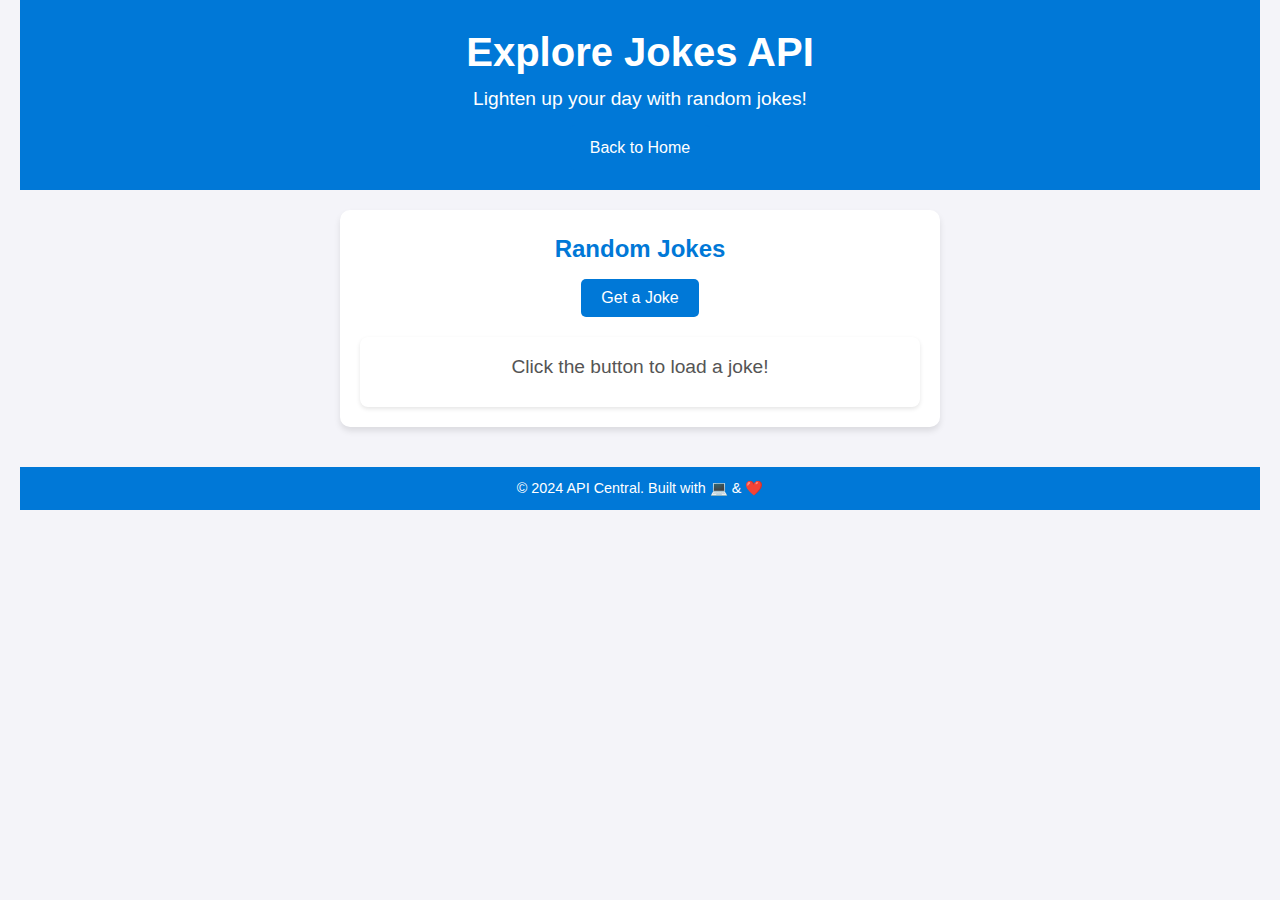
==== jokes.html @ a8d48633 "first commit" ====
<!DOCTYPE html>
<html lang="en">
<head>
  <meta charset="UTF-8">
  <meta name="viewport" content="width=device-width, initial-scale=1.0">
  <title>Explore Jokes API</title>
  <link rel="stylesheet" href="style.css">
</head>
<body>
  <header>
    <h1>Explore Jokes API</h1>
    <p>Lighten up your day with random jokes!</p>
    <a href="index.html" class="back-button">Back to Home</a>
  </header>

  <main>
    <section id="jokes-container">
      <h2>Random Jokes</h2>
      <button id="fetch-joke">Get a Joke</button>
      <div id="joke-display">
        <p>Click the button to load a joke!</p>
      </div>
    </section>
  </main>

  <footer>
    <p>© 2024 API Central. Built with 💻 & ❤️</p>
  </footer>
  <script src="scripts/jokes.js"></script>
</body>
</html>
---- style.css ----
/* General Reset */
* {
    margin: 0;
    padding: 0;
    box-sizing: border-box;
  }
  
  /* Body Styling */
  body {
    font-family: 'Arial', sans-serif;
    line-height: 1.6;
    background: #f4f4f9;
    color: #333;
    text-align: center;
    padding: 0 20px;
  }
  
  /* Header */
  header {
    background: #0078d7;
    color: white;
    padding: 20px 0;
    margin-bottom: 20px;
  }
  
  header h1 {
    font-size: 2.5rem;
  }
  
  header p {
    font-size: 1.2rem;
  }
  
  /* Main Sections */
  main section {
    background: white;
    border-radius: 10px;
    padding: 20px;
    margin: 20px auto;
    max-width: 600px;
    box-shadow: 0 4px 6px rgba(0, 0, 0, 0.1);
    transition: transform 0.3s ease-in-out;
  }
  
  main section:hover {
    transform: translateY(-5px);
  }
  
  main section h2 {
    color: #0078d7;
    margin-bottom: 10px;
  }
  
  main section p {
    font-size: 1rem;
    color: #555;
    margin-bottom: 20px;
  }
  
  main section button {
    background: #0078d7;
    color: white;
    border: none;
    padding: 10px 20px;
    border-radius: 5px;
    cursor: pointer;
    font-size: 1rem;
    transition: background 0.3s ease-in-out;
  }
  
  main section button:hover {
    background: #0053a6;
  }
  
  /* Footer */
  footer {
    margin-top: 40px;
    padding: 10px 0;
    background: #0078d7;
    color: white;
    font-size: 0.9rem;
  }

  /* Back Button */
.back-button {
    display: inline-block;
    margin-top: 10px;
    color: white;
    background: #0078d7;
    text-decoration: none;
    padding: 10px 20px;
    border-radius: 5px;
    transition: background 0.3s ease-in-out;
  }
  
  .back-button:hover {
    background: #0053a6;
  }
  
  /* News Section */
  #news-container {
    max-width: 800px;
    margin: 20px auto;
    text-align: left;
  }
  
  .news-article {
    background: white;
    margin: 20px 0;
    padding: 15px;
    border-radius: 8px;
    box-shadow: 0 2px 4px rgba(0, 0, 0, 0.1);
  }
  
  .news-article h3 {
    font-size: 1.2rem;
    color: #0078d7;
  }
  
  .news-article p {
    font-size: 1rem;
    color: #555;
    margin: 10px 0;
  }
  
  .news-article a {
    text-decoration: none;
    color: #0078d7;
    font-weight: bold;
  }
  
  .news-article a:hover {
    text-decoration: underline;
  }

  /* Calendar Container */
#calendar-container {
    max-width: 800px;
    margin: 20px auto;
    text-align: left;
  }
  
  /* Calendar Display */
  #calendar {
    background: white;
    padding: 15px;
    border-radius: 8px;
    box-shadow: 0 2px 4px rgba(0, 0, 0, 0.1);
    margin-bottom: 20px;
    text-align: center;
  }
  
  /* Event Form */
  #event-form {
    background: #f4f4f9;
    padding: 15px;
    border-radius: 8px;
    margin-bottom: 20px;
    box-shadow: 0 2px 4px rgba(0, 0, 0, 0.1);
  }
  
  #event-form h3 {
    margin-bottom: 10px;
  }
  
  #event-form label {
    display: block;
    margin-bottom: 5px;
  }
  
  #event-form input {
    width: 100%;
    padding: 10px;
    margin-bottom: 10px;
    border: 1px solid #ccc;
    border-radius: 5px;
  }
  
  #event-form button {
    background: #0078d7;
    color: white;
    border: none;
    padding: 10px 20px;
    border-radius: 5px;
    cursor: pointer;
    font-size: 1rem;
    transition: background 0.3s ease-in-out;
  }
  
  #event-form button:hover {
    background: #0053a6;
  }
  
  /* Events List */
  #events-list {
    background: white;
    padding: 15px;
    border-radius: 8px;
    box-shadow: 0 2px 4px rgba(0, 0, 0, 0.1);
  }
  
  #events-list ul {
    list-style: none;
    padding: 0;
  }
  
  #events-list li {
    padding: 8px 0;
    border-bottom: 1px solid #ccc;
  }
  
  #events-list li:last-child {
    border-bottom: none;
  }
  
  /* Jokes Container */
#jokes-container {
    max-width: 600px;
    margin: 20px auto;
    text-align: center;
  }
  
  #fetch-joke {
    background: #0078d7;
    color: white;
    border: none;
    padding: 10px 20px;
    border-radius: 5px;
    cursor: pointer;
    font-size: 1rem;
    transition: background 0.3s ease-in-out;
  }
  
  #fetch-joke:hover {
    background: #0053a6;
  }
  
  #joke-display {
    background: white;
    margin-top: 20px;
    padding: 15px;
    border-radius: 8px;
    box-shadow: 0 2px 4px rgba(0, 0, 0, 0.1);
  }
  
  #joke-display p {
    font-size: 1.2rem;
    color: #555;
    margin-bottom: 10px;
  }
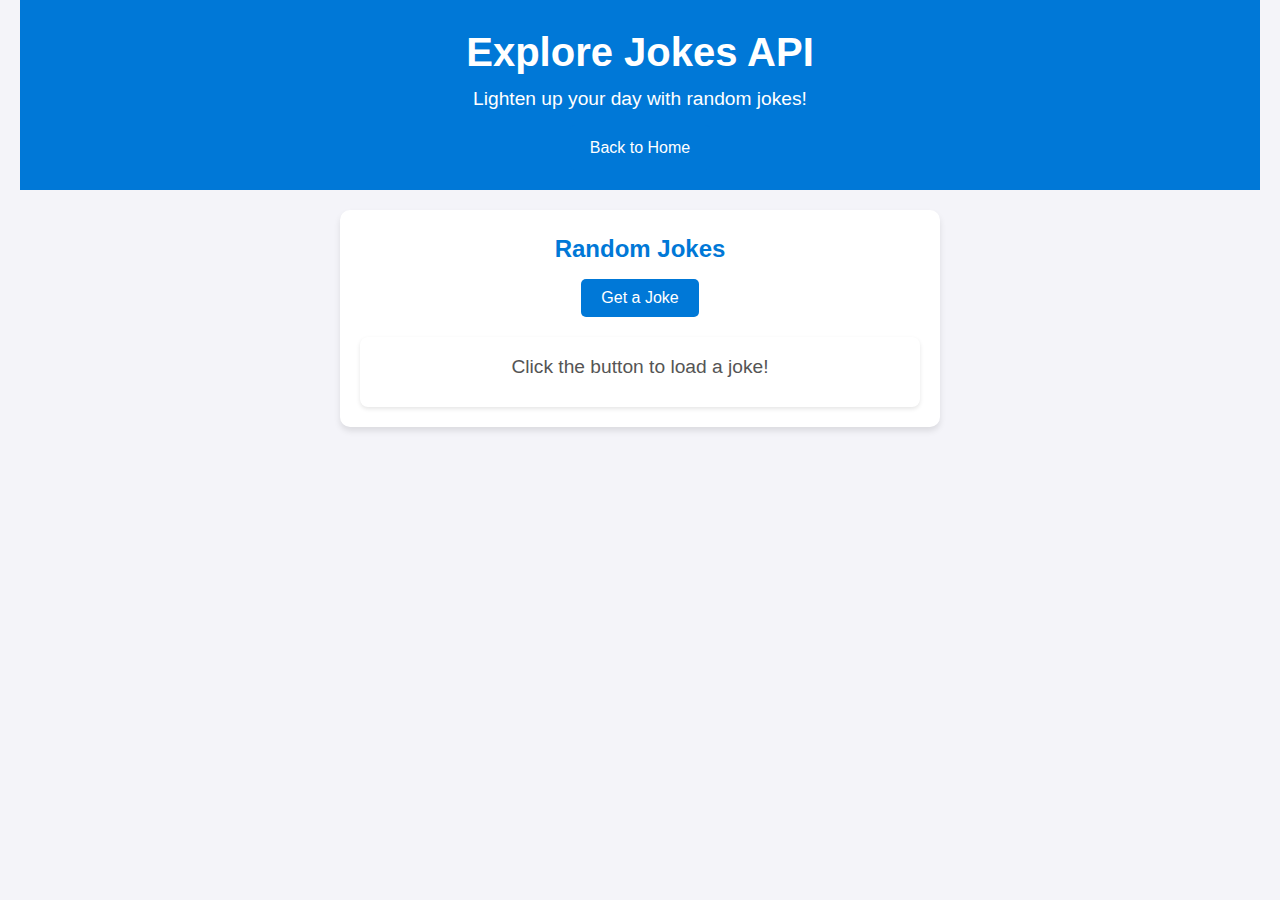
==== commit 2c23cfbc: "updated" ====
--- a/jokes.html
+++ b/jokes.html
@@ -1,31 +1,28 @@
 <!DOCTYPE html>
 <html lang="en">
 <head>
-  <meta charset="UTF-8">
-  <meta name="viewport" content="width=device-width, initial-scale=1.0">
-  <title>Explore Jokes API</title>
-  <link rel="stylesheet" href="style.css">
+    <meta charset="UTF-8">
+    <meta name="viewport" content="width=device-width, initial-scale=1.0">
+    <title>Explore Jokes API</title>
+    <link rel="stylesheet" href="style.css">
 </head>
 <body>
-  <header>
-    <h1>Explore Jokes API</h1>
-    <p>Lighten up your day with random jokes!</p>
-    <a href="index.html" class="back-button">Back to Home</a>
-  </header>
+    <header>
+      <h1>Explore Jokes API</h1>
+      <p>Lighten up your day with random jokes!</p>
+      <a href="index.html" class="back-button">Back to Home</a>
+    </header>
 
-  <main>
-    <section id="jokes-container">
-      <h2>Random Jokes</h2>
-      <button id="fetch-joke">Get a Joke</button>
-      <div id="joke-display">
-        <p>Click the button to load a joke!</p>
-      </div>
-    </section>
-  </main>
+    <main>
+      <section id="jokes-container">
+        <h2>Random Jokes</h2>
+        <button id="fetch-joke">Get a Joke</button>
+        <div id="joke-display">
+          <p>Click the button to load a joke!</p>
+        </div>
+      </section>
+    </main>
 
-  <footer>
-    <p>© 2024 API Central. Built with 💻 & ❤️</p>
-  </footer>
   <script src="scripts/jokes.js"></script>
 </body>
 </html>
--- a/style.css
+++ b/style.css
@@ -71,15 +71,6 @@
   main section button:hover {
     background: #0053a6;
   }
-  
-  /* Footer */
-  footer {
-    margin-top: 40px;
-    padding: 10px 0;
-    background: #0078d7;
-    color: white;
-    font-size: 0.9rem;
-  }
 
   /* Back Button */
 .back-button {
@@ -133,85 +124,41 @@
     text-decoration: underline;
   }
 
-  /* Calendar Container */
-#calendar-container {
-    max-width: 800px;
-    margin: 20px auto;
-    text-align: left;
-  }
-  
-  /* Calendar Display */
-  #calendar {
-    background: white;
-    padding: 15px;
-    border-radius: 8px;
-    box-shadow: 0 2px 4px rgba(0, 0, 0, 0.1);
-    margin-bottom: 20px;
-    text-align: center;
-  }
-  
-  /* Event Form */
-  #event-form {
-    background: #f4f4f9;
-    padding: 15px;
-    border-radius: 8px;
-    margin-bottom: 20px;
-    box-shadow: 0 2px 4px rgba(0, 0, 0, 0.1);
-  }
-  
-  #event-form h3 {
-    margin-bottom: 10px;
-  }
-  
-  #event-form label {
-    display: block;
-    margin-bottom: 5px;
-  }
-  
-  #event-form input {
-    width: 100%;
-    padding: 10px;
-    margin-bottom: 10px;
-    border: 1px solid #ccc;
-    border-radius: 5px;
-  }
-  
-  #event-form button {
-    background: #0078d7;
-    color: white;
-    border: none;
-    padding: 10px 20px;
-    border-radius: 5px;
-    cursor: pointer;
-    font-size: 1rem;
-    transition: background 0.3s ease-in-out;
-  }
-  
-  #event-form button:hover {
-    background: #0053a6;
-  }
-  
-  /* Events List */
-  #events-list {
-    background: white;
-    padding: 15px;
-    border-radius: 8px;
-    box-shadow: 0 2px 4px rgba(0, 0, 0, 0.1);
-  }
-  
-  #events-list ul {
-    list-style: none;
-    padding: 0;
-  }
-  
-  #events-list li {
-    padding: 8px 0;
-    border-bottom: 1px solid #ccc;
-  }
-  
-  #events-list li:last-child {
-    border-bottom: none;
-  }
+  /* Cat Facts Container */
+#cat-facts-container {
+  max-width: 600px;
+  margin: 20px auto;
+  text-align: center;
+}
+
+#fetch-cat-fact {
+  background: #0078d7;
+  color: white;
+  border: none;
+  padding: 10px 20px;
+  border-radius: 5px;
+  cursor: pointer;
+  font-size: 1rem;
+  transition: background 0.3s ease-in-out;
+}
+
+#fetch-cat-fact:hover {
+  background: #0053a6;
+}
+
+#cat-fact-display {
+  background: white;
+  margin-top: 20px;
+  padding: 15px;
+  border-radius: 8px;
+  box-shadow: 0 2px 4px rgba(0, 0, 0, 0.1);
+}
+
+#cat-fact-display p {
+  font-size: 1.2rem;
+  color: #555;
+  margin-bottom: 10px;
+}
   
   /* Jokes Container */
 #jokes-container {
